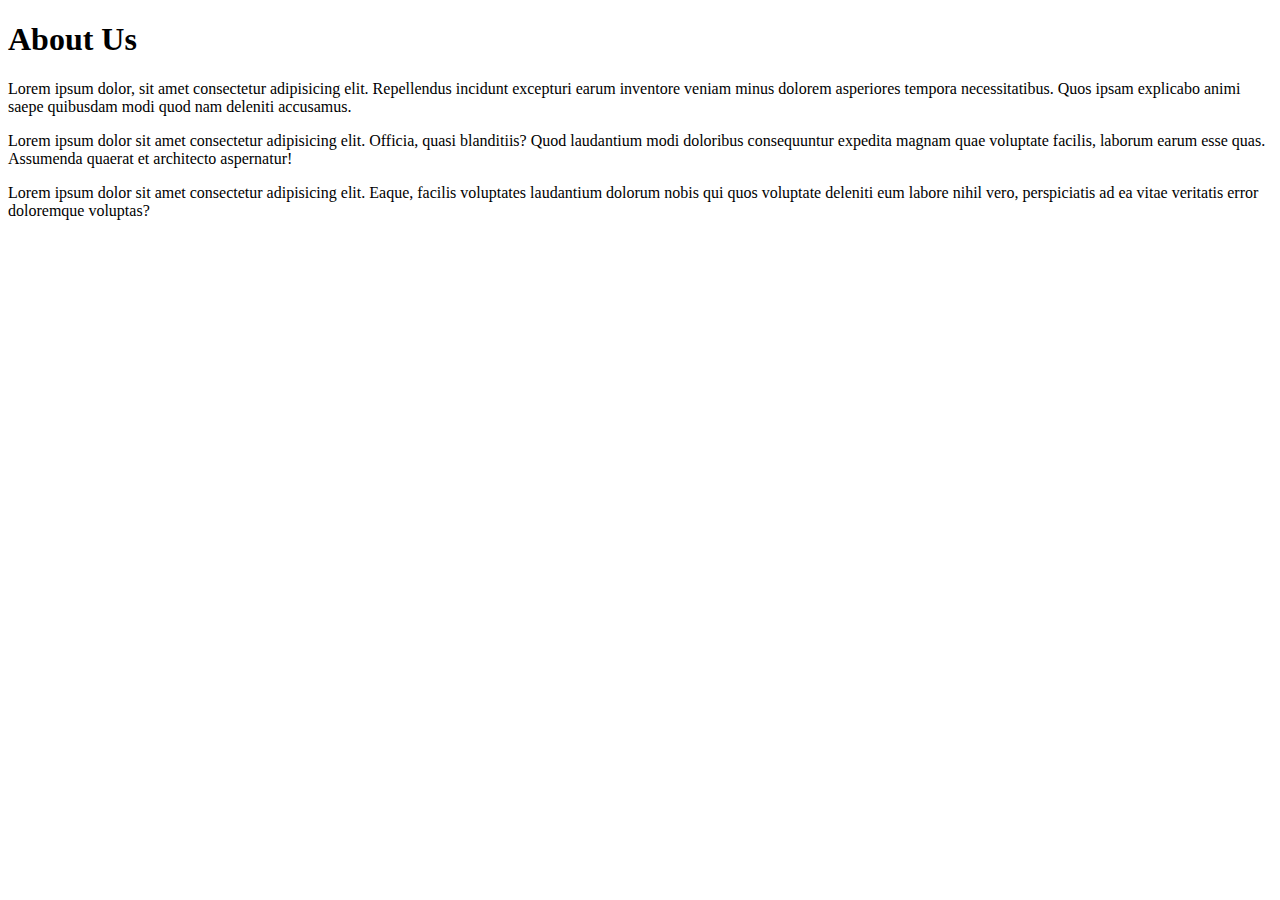
==== about.html @ b35d1955 "changed size of images" ====
<!DOCTYPE html>
<html lang="en">
  <head>
    <meta charset="UTF-8" />
    <meta name="viewport" content="width=device-width, initial-scale=1.0" />
    <title>Document</title>
  </head>
  <body>
    <h1>About Us</h1>
    <p>
      Lorem ipsum dolor, sit amet consectetur adipisicing elit. Repellendus
      incidunt excepturi earum inventore veniam minus dolorem asperiores tempora
      necessitatibus. Quos ipsam explicabo animi saepe quibusdam modi quod nam
      deleniti accusamus.
    </p>
    <p>
      Lorem ipsum dolor sit amet consectetur adipisicing elit. Officia, quasi
      blanditiis? Quod laudantium modi doloribus consequuntur expedita magnam
      quae voluptate facilis, laborum earum esse quas. Assumenda quaerat et
      architecto aspernatur!
    </p>
    <p>
      Lorem ipsum dolor sit amet consectetur adipisicing elit. Eaque, facilis
      voluptates laudantium dolorum nobis qui quos voluptate deleniti eum labore
      nihil vero, perspiciatis ad ea vitae veritatis error doloremque voluptas?
    </p>
  </body>
</html>
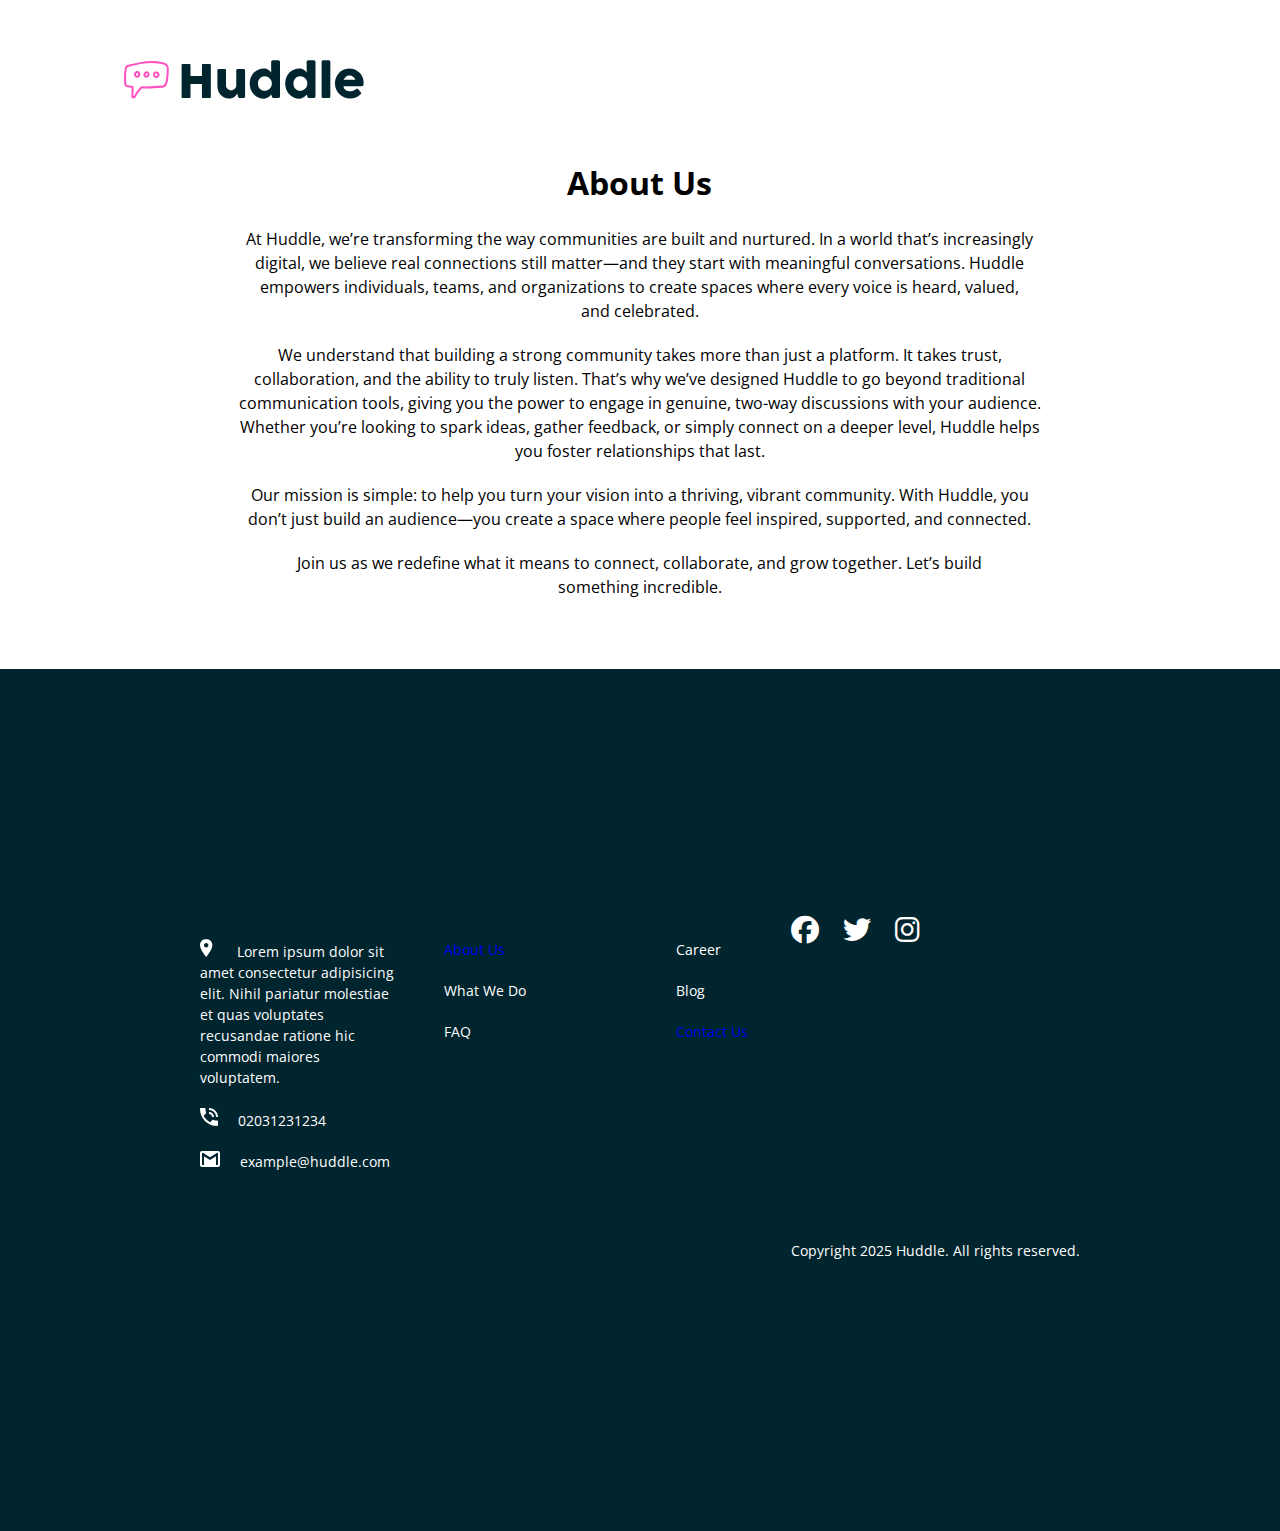
==== commit 39a036f2: "styled about us page" ====
--- a/about.html
+++ b/about.html
@@ -3,26 +3,83 @@
   <head>
     <meta charset="UTF-8" />
     <meta name="viewport" content="width=device-width, initial-scale=1.0" />
-    <title>Document</title>
+    <link
+      rel="stylesheet"
+      href="https://cdnjs.cloudflare.com/ajax/libs/font-awesome/6.7.2/css/all.min.css"
+      integrity="sha512-Evv84Mr4kqVGRNSgIGL/F/aIDqQb7xQ2vcrdIwxfjThSH8CSR7PBEakCr51Ck+w+/U6swU2Im1vVX0SVk9ABhg=="
+      crossorigin="anonymous"
+      referrerpolicy="no-referrer" />
+    <link rel="stylesheet" href="reset.css" />
+    <link rel="stylesheet" href="style.css" />
+    <title>Huddle - About Us</title>
   </head>
   <body>
-    <h1>About Us</h1>
-    <p>
-      Lorem ipsum dolor, sit amet consectetur adipisicing elit. Repellendus
-      incidunt excepturi earum inventore veniam minus dolorem asperiores tempora
-      necessitatibus. Quos ipsam explicabo animi saepe quibusdam modi quod nam
-      deleniti accusamus.
-    </p>
-    <p>
-      Lorem ipsum dolor sit amet consectetur adipisicing elit. Officia, quasi
-      blanditiis? Quod laudantium modi doloribus consequuntur expedita magnam
-      quae voluptate facilis, laborum earum esse quas. Assumenda quaerat et
-      architecto aspernatur!
-    </p>
-    <p>
-      Lorem ipsum dolor sit amet consectetur adipisicing elit. Eaque, facilis
-      voluptates laudantium dolorum nobis qui quos voluptate deleniti eum labore
-      nihil vero, perspiciatis ad ea vitae veritatis error doloremque voluptas?
-    </p>
+    <div class="container">
+      <header>
+        <a href="index.html"><img src="/images/logo.svg" alt="" /></a>
+      </header>
+      <div class="text-container">
+        <h1>About Us</h1>
+        <p>
+          At Huddle, we’re transforming the way communities are built and
+          nurtured. In a world that’s increasingly digital, we believe real
+          connections still matter—and they start with meaningful conversations.
+          Huddle empowers individuals, teams, and organizations to create spaces
+          where every voice is heard, valued, and celebrated.
+        </p>
+
+        <p>
+          We understand that building a strong community takes more than just a
+          platform. It takes trust, collaboration, and the ability to truly
+          listen. That’s why we’ve designed Huddle to go beyond traditional
+          communication tools, giving you the power to engage in genuine,
+          two-way discussions with your audience. Whether you’re looking to
+          spark ideas, gather feedback, or simply connect on a deeper level,
+          Huddle helps you foster relationships that last.
+        </p>
+
+        <p>
+          Our mission is simple: to help you turn your vision into a thriving,
+          vibrant community. With Huddle, you don’t just build an audience—you
+          create a space where people feel inspired, supported, and connected.
+        </p>
+
+        <p>
+          Join us as we redefine what it means to connect, collaborate, and grow
+          together. Let’s build something incredible.
+        </p>
+      </div>
+    </div>
+    <footer>
+      <div class="footer-contact">
+        <p class="location-text">
+          Lorem ipsum dolor sit amet consectetur adipisicing elit. Nihil
+          pariatur molestiae et quas voluptates recusandae ratione hic commodi
+          maiores voluptatem.
+        </p>
+
+        <p class="tel-num">02031231234</p>
+
+        <p class="email-add">example@huddle.com</p>
+      </div>
+      <div class="footer-links">
+        <div class="links-left">
+          <p><a href="about.html">About Us</a></p>
+          <p>What We Do</p>
+          <p>FAQ</p>
+        </div>
+        <div class="links-right">
+          <p>Career</p>
+          <p>Blog</p>
+          <p><a href="contact.html">Contact Us</a></p>
+        </div>
+      </div>
+      <div class="social">
+        <i class="fa-brands fa-facebook fa-2xl"></i>
+        <i class="fa-brands fa-twitter fa-2xl"></i>
+        <i class="fa-brands fa-instagram fa-2xl"></i>
+        <p>Copyright 2025 Huddle. All rights reserved.</p>
+      </div>
+    </footer>
   </body>
 </html>
--- a/style.css
+++ b/style.css
@@ -0,0 +1,327 @@
+@import url('https://fonts.googleapis.com/css2?family=Open+Sans:ital,wght@0,300..800;1,300..800&family=Poppins:ital,wght@0,100;0,200;0,300;0,400;0,500;0,600;0,700;0,800;0,900;1,100;1,200;1,300;1,400;1,500;1,600;1,700;1,800;1,900&display=swap');
+
+:root {
+  --primary-clr: hsl(322, 100%, 66%);
+  --neutral-1: hsl(193, 100%, 96%);
+  --neutral-2: hsl(192, 100%, 9%);
+  --neutral-3: hsl(208, 11%, 55%);
+
+  --fs: 18px;
+}
+
+.container {
+  max-width: 90%;
+  margin: 0 auto;
+  position: relative;
+}
+
+.hero {
+  background-image: url(/images/bg-hero-desktop.svg);
+  background-position: center;
+  background-repeat: repeat;
+  background-size: contain;
+  width: 100%;
+  padding: 100px;
+  margin: 0;
+}
+
+.hero-layout {
+  display: flex;
+}
+
+/* Header section */
+
+header {
+  display: flex;
+  justify-content: space-between;
+  padding: 60px;
+}
+
+header a {
+  cursor: pointer;
+}
+
+.try-button {
+  background-color: #fff;
+  color: #000;
+  width: 200px;
+  border-radius: 30px;
+  border: none;
+  box-shadow: 2px 2px 2px 1px rgba(0, 0, 0, 0.2);
+}
+
+.mockup-image {
+  width: 600px;
+}
+
+.header-text {
+  width: 45%;
+  align-items: center;
+  font-family: 'Open Sans', sans-serif;
+}
+
+.header-text h1 {
+  font-size: 33px;
+}
+
+.header-text p {
+  font-family: 'Open Sans', sans-serif;
+  padding: 30px 0;
+}
+
+.header-text button {
+  background-color: var(--primary-clr);
+  color: #fff;
+  box-shadow: 2px 2px 2px 1px var(--primary-clr);
+  border: none;
+  width: 250px;
+  padding: 10px 20px;
+  border-radius: 20px;
+  font-weight: bold;
+}
+
+.header-mockup {
+  display: flex;
+  width: 55%;
+  justify-content: flex-end;
+}
+
+/* Grow together section */
+
+.grow-together {
+  margin-top: 200px;
+  margin-bottom: 50px;
+  display: flex;
+  border-radius: 10px;
+  box-shadow: 0 0 10px var(--neutral-3);
+  padding: 80px;
+  align-items: center;
+  justify-content: space-between;
+}
+
+.grow-text {
+  display: flex;
+  flex-direction: column;
+  text-align: left;
+  width: 45%;
+}
+
+.grow-together img {
+  width: 400px;
+}
+
+.grow-together h2 {
+  font-family: 'Poppins', sans-serif;
+  font-weight: 600;
+}
+
+.grow-together p {
+  font-family: 'Poppins', sans-serif;
+  font-size: var(--fs);
+  margin-top: 15px;
+  color: var(--neutral-3);
+}
+
+/* Flowing conversations */
+.flowing-conversations {
+  display: flex;
+  flex-direction: row-reverse;
+  margin-top: 5px;
+  margin-bottom: 50px;
+  border-radius: 10px;
+  box-shadow: 0 0 10px var(--neutral-3);
+  padding: 80px;
+  align-items: center;
+  justify-content: space-between;
+}
+
+.flowing-text {
+  display: flex;
+  flex-direction: column;
+  text-align: left;
+  width: 45%;
+}
+
+.flowing-conversations img {
+  width: 400px;
+}
+
+.flowing-conversations h2 {
+  font-family: 'Poppins', sans-serif;
+  font-weight: 600;
+}
+
+.flowing-conversations p {
+  font-family: 'Poppins', sans-serif;
+  font-size: var(--fs);
+  margin-top: 15px;
+  color: var(--neutral-3);
+}
+
+/* Your Users */
+.your-users {
+  display: flex;
+  margin-top: 5px;
+  margin-bottom: 380px;
+  border-radius: 10px;
+  box-shadow: 0 0 10px var(--neutral-3);
+  padding: 80px;
+  align-items: center;
+  justify-content: space-between;
+}
+
+.users-text {
+  display: flex;
+  flex-direction: column;
+  text-align: left;
+  width: 45%;
+}
+
+.your-users img {
+  width: 400px;
+}
+
+.your-users h2 {
+  font-family: 'Poppins', sans-serif;
+  font-weight: 600;
+}
+
+.your-users p {
+  font-family: 'Poppins', sans-serif;
+  font-size: var(--fs);
+  margin-top: 15px;
+  color: var(--neutral-3);
+}
+
+/* Community */
+.community {
+  display: block;
+  border-radius: 10px;
+  background-color: #fff;
+  box-shadow: 0 0 10px var(--neutral-3);
+  padding: 80px;
+  margin: 0 auto;
+  text-align: center;
+  width: 70%;
+  position: absolute;
+  bottom: -500px; /* Adjust the value to control the overlap */
+  left: 0;
+  right: 0;
+  z-index: 1; /* Ensure it appears above the footer */
+}
+
+.community h2 {
+  font-family: 'Poppins', sans-serif;
+  font-weight: 600;
+  font-size: 35px;
+  position: relative;
+}
+
+.community button {
+  background-color: var(--primary-clr);
+  position: relative;
+  color: #fff;
+  box-shadow: 2px 2px 2px 1px var(--neutral-3);
+  border: none;
+  width: 500px;
+  padding: 30px 40px;
+  border-radius: 50px;
+  font-weight: bold;
+  margin-top: 30px;
+  font-size: 20px;
+  font-family: 'Poppins', sans-serif;
+}
+
+/* Footer */
+Footer {
+  background-color: var(--neutral-2);
+  color: #fff;
+  display: flex;
+  justify-content: space-between;
+  padding: 250px 200px;
+  font-family: 'Open Sans', sans-serif;
+  font-size: 14px;
+}
+
+.location-text:before {
+  content: url('/images/icon-location.svg');
+  margin-right: 20px;
+  width: 50px;
+}
+
+.location-text {
+  margin-bottom: 20px;
+  width: 200px;
+}
+
+.tel-num:before {
+  content: url(/images/icon-phone.svg);
+  margin-right: 20px;
+  margin-bottom: 20px;
+  width: 50px;
+}
+
+.tel-num {
+  margin-bottom: 20px;
+}
+
+.email-add:before {
+  content: url(/images/icon-email.svg);
+  margin-right: 20px;
+  width: 50px;
+}
+
+.footer-links {
+  display: flex;
+}
+
+.footer-links p {
+  margin: 20px 0;
+}
+
+.links-left {
+  margin-right: 150px;
+}
+
+.social i {
+  margin-right: 20px;
+}
+
+.social p {
+  margin-top: 300px;
+}
+
+/* Links styling */
+a {
+  cursor: pointer;
+  text-decoration: none;
+}
+
+.social a:link {
+  text-decoration: none;
+  color: #fff;
+}
+
+.social a {
+  color: #fff;
+}
+
+.start-btn {
+  cursor: pointer;
+}
+
+/* About Us */
+body {
+  font-family: 'Open Sans', sans-serif;
+}
+
+p {
+  margin: 20px 0;
+}
+
+.text-container {
+  width: 70%;
+  text-align: center;
+  margin: 0 auto;
+  padding-bottom: 50px;
+}
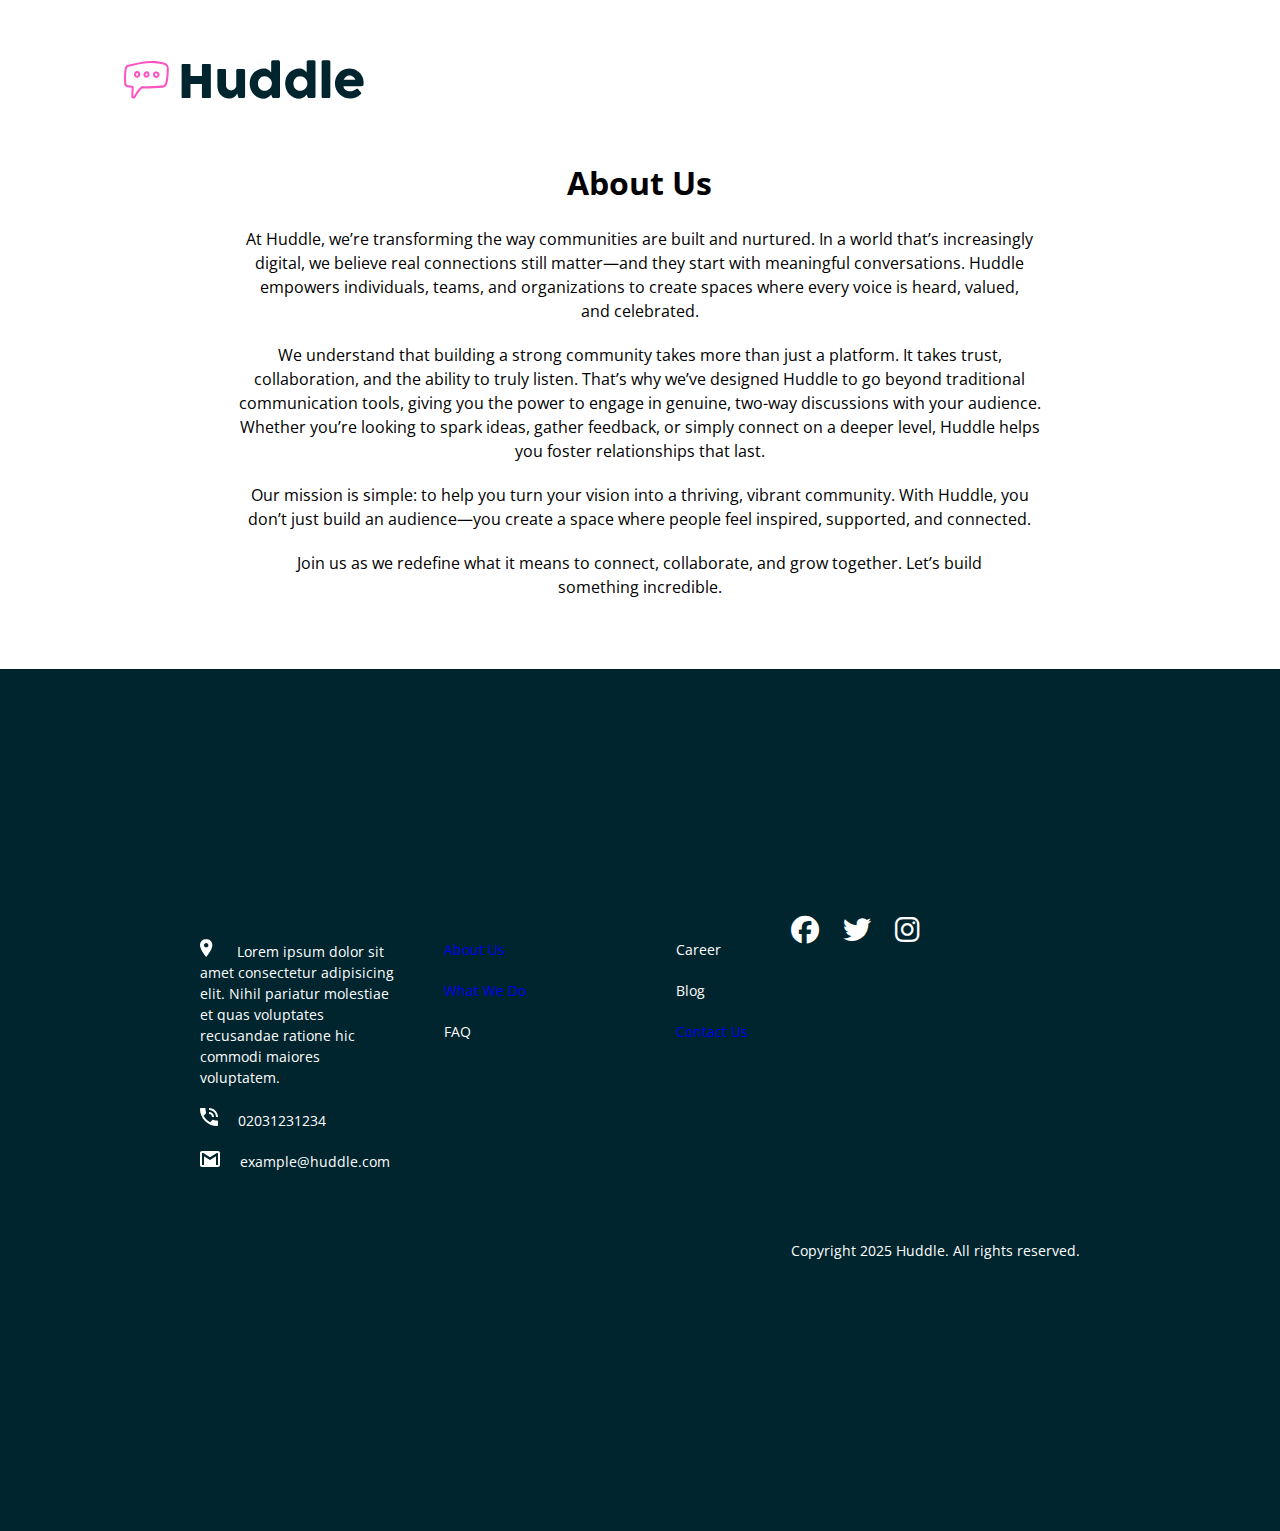
==== commit 4e4c7f2a: "added a tags to links in footer" ====
--- a/about.html
+++ b/about.html
@@ -65,7 +65,7 @@
       <div class="footer-links">
         <div class="links-left">
           <p><a href="about.html">About Us</a></p>
-          <p>What We Do</p>
+          <p><a href="about.html">What We Do</a></p>
           <p>FAQ</p>
         </div>
         <div class="links-right">
--- a/style.css
+++ b/style.css
@@ -302,9 +302,9 @@
   color: #fff;
 }
 
-.social a {
-  color: #fff;
-}
+/* .social a {
+  color: #fff;
+} */
 
 .start-btn {
   cursor: pointer;
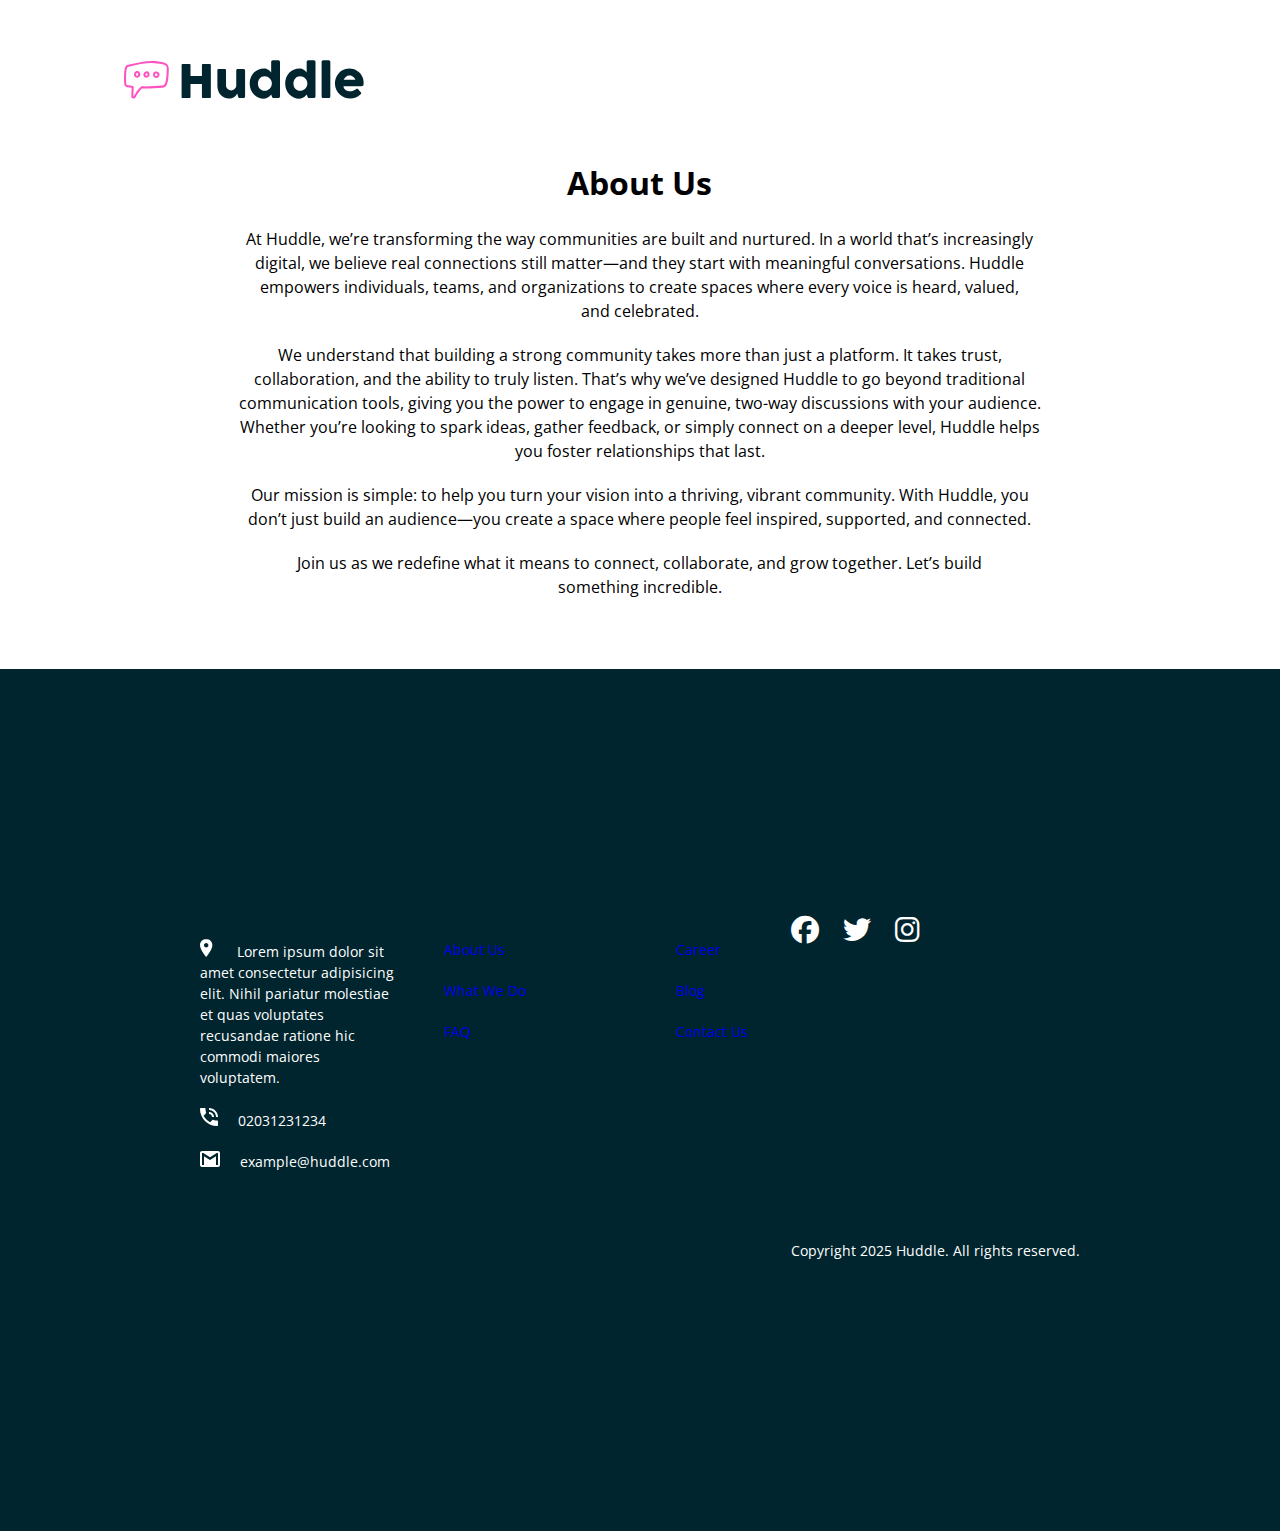
==== commit 8f252b27: "added media queries for about us" ====
--- a/about.html
+++ b/about.html
@@ -65,19 +65,19 @@
       <div class="footer-links">
         <div class="links-left">
           <p><a href="about.html">About Us</a></p>
-          <p><a href="about.html">What We Do</a></p>
-          <p>FAQ</p>
+          <p><a href="#">What We Do</a></p>
+          <p><a href="#">FAQ</a></p>
         </div>
         <div class="links-right">
-          <p>Career</p>
-          <p>Blog</p>
+          <p><a href="#">Career</a></p>
+          <p><a href="#">Blog</a></p>
           <p><a href="contact.html">Contact Us</a></p>
         </div>
       </div>
       <div class="social">
-        <i class="fa-brands fa-facebook fa-2xl"></i>
-        <i class="fa-brands fa-twitter fa-2xl"></i>
-        <i class="fa-brands fa-instagram fa-2xl"></i>
+        <a href="#"><i class="fa-brands fa-facebook fa-2xl"></i></a>
+        <a href="#"><i class="fa-brands fa-twitter fa-2xl"></i></a>
+        <a href="#"><i class="fa-brands fa-instagram fa-2xl"></i></a>
         <p>Copyright 2025 Huddle. All rights reserved.</p>
       </div>
     </footer>
--- a/style.css
+++ b/style.css
@@ -325,3 +325,78 @@
   margin: 0 auto;
   padding-bottom: 50px;
 }
+
+/* About Media Queries */
+
+/* For Tablet Devices (up to 768px) */
+@media (max-width: 768px) {
+  .text-container {
+    padding: 10px;
+    font-size: 1rem;
+  }
+
+  .text-container h1 {
+    font-size: 2rem;
+    text-align: center;
+  }
+
+  footer {
+    flex-direction: column;
+    align-items: center;
+    text-align: center;
+  }
+
+  .footer-links {
+    flex-direction: column;
+    margin: 20px 0;
+  }
+
+  .footer-links div {
+    margin: 10px 0;
+  }
+
+  .social a {
+    margin: 0 10px;
+  }
+}
+
+/* For Mobile Devices (up to 480px) */
+@media (max-width: 480px) {
+  header img {
+    width: 150px;
+    display: block;
+    margin: 0 auto;
+  }
+
+  .text-container {
+    padding: 10px;
+    font-size: 0.9rem;
+  }
+
+  .text-container h1 {
+    font-size: 1.8rem;
+  }
+
+  footer {
+    padding: 10px;
+  }
+
+  .footer-contact {
+    font-size: 0.8rem;
+    margin-bottom: 10px;
+  }
+
+  .footer-links {
+    font-size: 0.9rem;
+  }
+
+  .social {
+    display: flex;
+    justify-content: center;
+    gap: 10px;
+  }
+
+  .social i {
+    font-size: 1.5rem;
+  }
+}
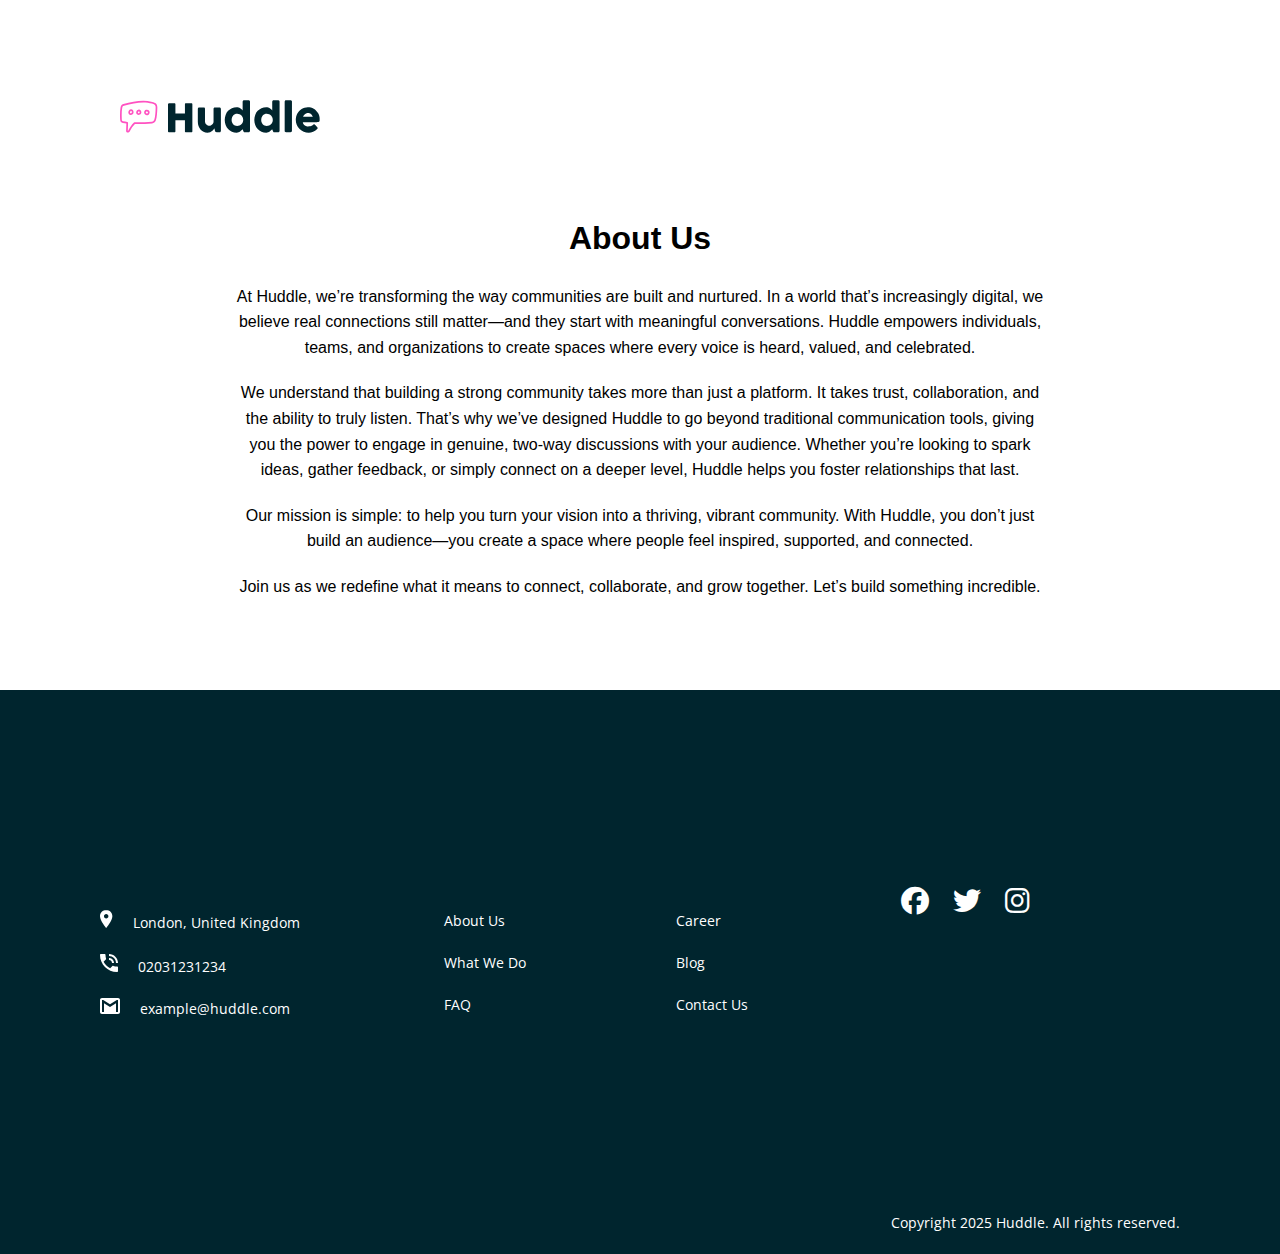
==== commit e0c5d5eb: "fixed footer on mobile view icons and padding" ====
--- a/about.html
+++ b/about.html
@@ -52,11 +52,7 @@
     </div>
     <footer>
       <div class="footer-contact">
-        <p class="location-text">
-          Lorem ipsum dolor sit amet consectetur adipisicing elit. Nihil
-          pariatur molestiae et quas voluptates recusandae ratione hic commodi
-          maiores voluptatem.
-        </p>
+        <p class="location-text">London, United Kingdom</p>
 
         <p class="tel-num">02031231234</p>
 
--- a/style.css
+++ b/style.css
@@ -2,6 +2,7 @@
 
 :root {
   --primary-clr: hsl(322, 100%, 66%);
+  --secondary-clr: hsl(322, 79%, 57%);
   --neutral-1: hsl(193, 100%, 96%);
   --neutral-2: hsl(192, 100%, 9%);
   --neutral-3: hsl(208, 11%, 55%);
@@ -72,12 +73,16 @@
 .header-text button {
   background-color: var(--primary-clr);
   color: #fff;
-  box-shadow: 2px 2px 2px 1px var(--primary-clr);
+  box-shadow: 2px 2px 2px 1px var(--secondary-clr);
   border: none;
   width: 250px;
   padding: 10px 20px;
   border-radius: 20px;
   font-weight: bold;
+}
+
+.header-text button:hover {
+  background-color: var(--secondary-clr);
 }
 
 .header-mockup {
@@ -193,52 +198,15 @@
   color: var(--neutral-3);
 }
 
-/* Community */
-.community {
-  display: block;
-  border-radius: 10px;
-  background-color: #fff;
-  box-shadow: 0 0 10px var(--neutral-3);
-  padding: 80px;
-  margin: 0 auto;
-  text-align: center;
-  width: 70%;
-  position: absolute;
-  bottom: -500px; /* Adjust the value to control the overlap */
-  left: 0;
-  right: 0;
-  z-index: 1; /* Ensure it appears above the footer */
-}
-
-.community h2 {
-  font-family: 'Poppins', sans-serif;
-  font-weight: 600;
-  font-size: 35px;
-  position: relative;
-}
-
-.community button {
-  background-color: var(--primary-clr);
-  position: relative;
-  color: #fff;
-  box-shadow: 2px 2px 2px 1px var(--neutral-3);
-  border: none;
-  width: 500px;
-  padding: 30px 40px;
-  border-radius: 50px;
-  font-weight: bold;
-  margin-top: 30px;
-  font-size: 20px;
-  font-family: 'Poppins', sans-serif;
-}
-
 /* Footer */
 Footer {
   background-color: var(--neutral-2);
   color: #fff;
   display: flex;
   justify-content: space-between;
-  padding: 250px 200px;
+  padding-top: 200px;
+  padding-left: 100px;
+  padding-right: 100px;
   font-family: 'Open Sans', sans-serif;
   font-size: 14px;
 }
@@ -297,17 +265,22 @@
   text-decoration: none;
 }
 
-.social a:link {
-  text-decoration: none;
-  color: #fff;
-}
-
-/* .social a {
-  color: #fff;
-} */
-
 .start-btn {
   cursor: pointer;
+}
+
+footer a {
+  color: white;
+  text-decoration: none;
+}
+
+footer a:hover {
+  color: var(--primary-clr);
+  text-decoration: none;
+}
+
+footer a:visited {
+  text-decoration: none;
 }
 
 /* About Us */
@@ -326,9 +299,271 @@
   padding-bottom: 50px;
 }
 
-/* About Media Queries */
-
-/* For Tablet Devices (up to 768px) */
+/* Contact Us Page */
+
+body {
+  font-family: Arial, sans-serif;
+  margin: 0;
+  padding: 0;
+  line-height: 1.6;
+}
+
+.container {
+  max-width: 1200px;
+  margin: 0 auto;
+  padding: 20px;
+}
+
+header img {
+  width: 200px;
+  display: block;
+  margin: 20px auto;
+}
+
+.contact-form {
+  text-align: center;
+  padding: 20px;
+}
+
+.contact-form h1 {
+  font-size: 2.5rem;
+  margin-bottom: 10px;
+}
+
+.contact-form p {
+  margin-bottom: 20px;
+  font-size: 1rem;
+  color: #555;
+}
+
+form {
+  max-width: 600px;
+  margin: 0 auto;
+}
+
+.form-group {
+  margin-bottom: 20px;
+}
+
+label {
+  display: block;
+  font-weight: bold;
+  margin-bottom: 5px;
+}
+
+input,
+textarea {
+  width: 100%;
+  padding: 10px;
+  border: 1px solid #ccc;
+  border-radius: 5px;
+  font-size: 1rem;
+}
+
+button.submit-btn {
+  background-color: var(--primary-clr);
+  color: #fff;
+  box-shadow: 2px 2px 2px 1px var(--secondary-clr);
+  border: none;
+  width: 250px;
+  padding: 10px 20px;
+  border-radius: 20px;
+  font-weight: bold;
+  cursor: pointer;
+}
+
+button.submit-btn:hover {
+  background-color: var(--secondary-clr);
+}
+
+/* Footer Styles */
+
+.social i {
+  margin: 0 10px;
+}
+
+/* Tablet (768px and below) */
+@media (max-width: 768px) {
+  .contact-form h1 {
+    font-size: 2rem;
+  }
+
+  form {
+    padding: 10px;
+  }
+
+  .grow-text {
+    width: 100%;
+  }
+  .flowing-text {
+    width: 100%;
+  }
+  .users-text {
+    width: 100%;
+  }
+}
+
+/* Mobile (480px and below) */
+@media (max-width: 480px) {
+  header img {
+    width: 150px;
+  }
+
+  .contact-form h1 {
+    font-size: 1.8rem;
+  }
+
+  input,
+  textarea {
+    font-size: 0.9rem;
+  }
+
+  button.submit-btn {
+    font-size: 0.9rem;
+    padding: 8px 15px;
+  }
+
+  .grow-text {
+    width: 100%;
+  }
+  .flowing-text {
+    width: 100%;
+  }
+  .users-text {
+    width: 100%;
+  }
+}
+
+/* Home Page Media Queries */
+
+/* Base styles (Desktop First Approach) */
+body {
+  font-family: Arial, sans-serif;
+  margin: 0;
+  padding: 0;
+  line-height: 1.6;
+}
+
+.hero {
+  display: flex;
+  flex-direction: column;
+  align-items: center;
+  padding: 20px;
+}
+
+.hero-layout {
+  display: flex;
+  justify-content: space-between;
+  align-items: center;
+  max-width: 1200px;
+  margin: 0 auto;
+}
+
+.header-text {
+  width: 50%;
+}
+
+.header-mockup img {
+  max-width: 100%;
+}
+
+/* Tablet Screens (up to 768px) */
+@media (max-width: 768px) {
+  .hero-layout {
+    flex-direction: column;
+    align-items: center;
+    text-align: center;
+  }
+
+  .header-text {
+    width: 90%;
+    margin-bottom: 20px;
+  }
+
+  .header-mockup {
+    width: 100%;
+    text-align: center;
+  }
+
+  .grow-together,
+  .flowing-conversations,
+  .your-users {
+    display: flex;
+    flex-direction: column-reverse;
+    align-items: center;
+    text-align: center;
+  }
+
+  .grow-together img,
+  .flowing-conversations img,
+  .your-users img {
+    width: 100%;
+    max-width: 400px;
+    margin-bottom: 20px;
+  }
+
+  footer {
+    flex-direction: column;
+    text-align: center;
+  }
+
+  .footer-links {
+    display: flex;
+    flex-direction: column;
+    margin: 20px 0;
+  }
+
+  .footer-links div {
+    margin-bottom: 10px;
+  }
+}
+
+/* Mobile Screens (up to 480px) */
+@media (max-width: 480px) {
+  header img {
+    width: 150px;
+  }
+
+  .hero-layout {
+    padding: 10px;
+  }
+
+  .header-text h1 {
+    font-size: 1.8rem;
+  }
+
+  .header-text p {
+    font-size: 1rem;
+  }
+
+  .start-btn {
+    font-size: 1rem;
+    padding: 10px 20px;
+  }
+
+  .grow-together img,
+  .flowing-conversations img,
+  .your-users img {
+    width: 100%;
+    max-width: 300px;
+  }
+
+  footer {
+    padding-top: 50px;
+  }
+
+  .social a {
+    margin: 0 8px;
+  }
+
+  .social i {
+    font-size: 1.5rem;
+    margin: 0 10px;
+  }
+}
+
+/* About Us Media Queries */
+
 @media (max-width: 768px) {
   .text-container {
     padding: 10px;
@@ -378,7 +613,7 @@
   }
 
   footer {
-    padding: 10px;
+    padding-top: 100px;
   }
 
   .footer-contact {
@@ -390,12 +625,6 @@
     font-size: 0.9rem;
   }
 
-  .social {
-    display: flex;
-    justify-content: center;
-    gap: 10px;
-  }
-
   .social i {
     font-size: 1.5rem;
   }
